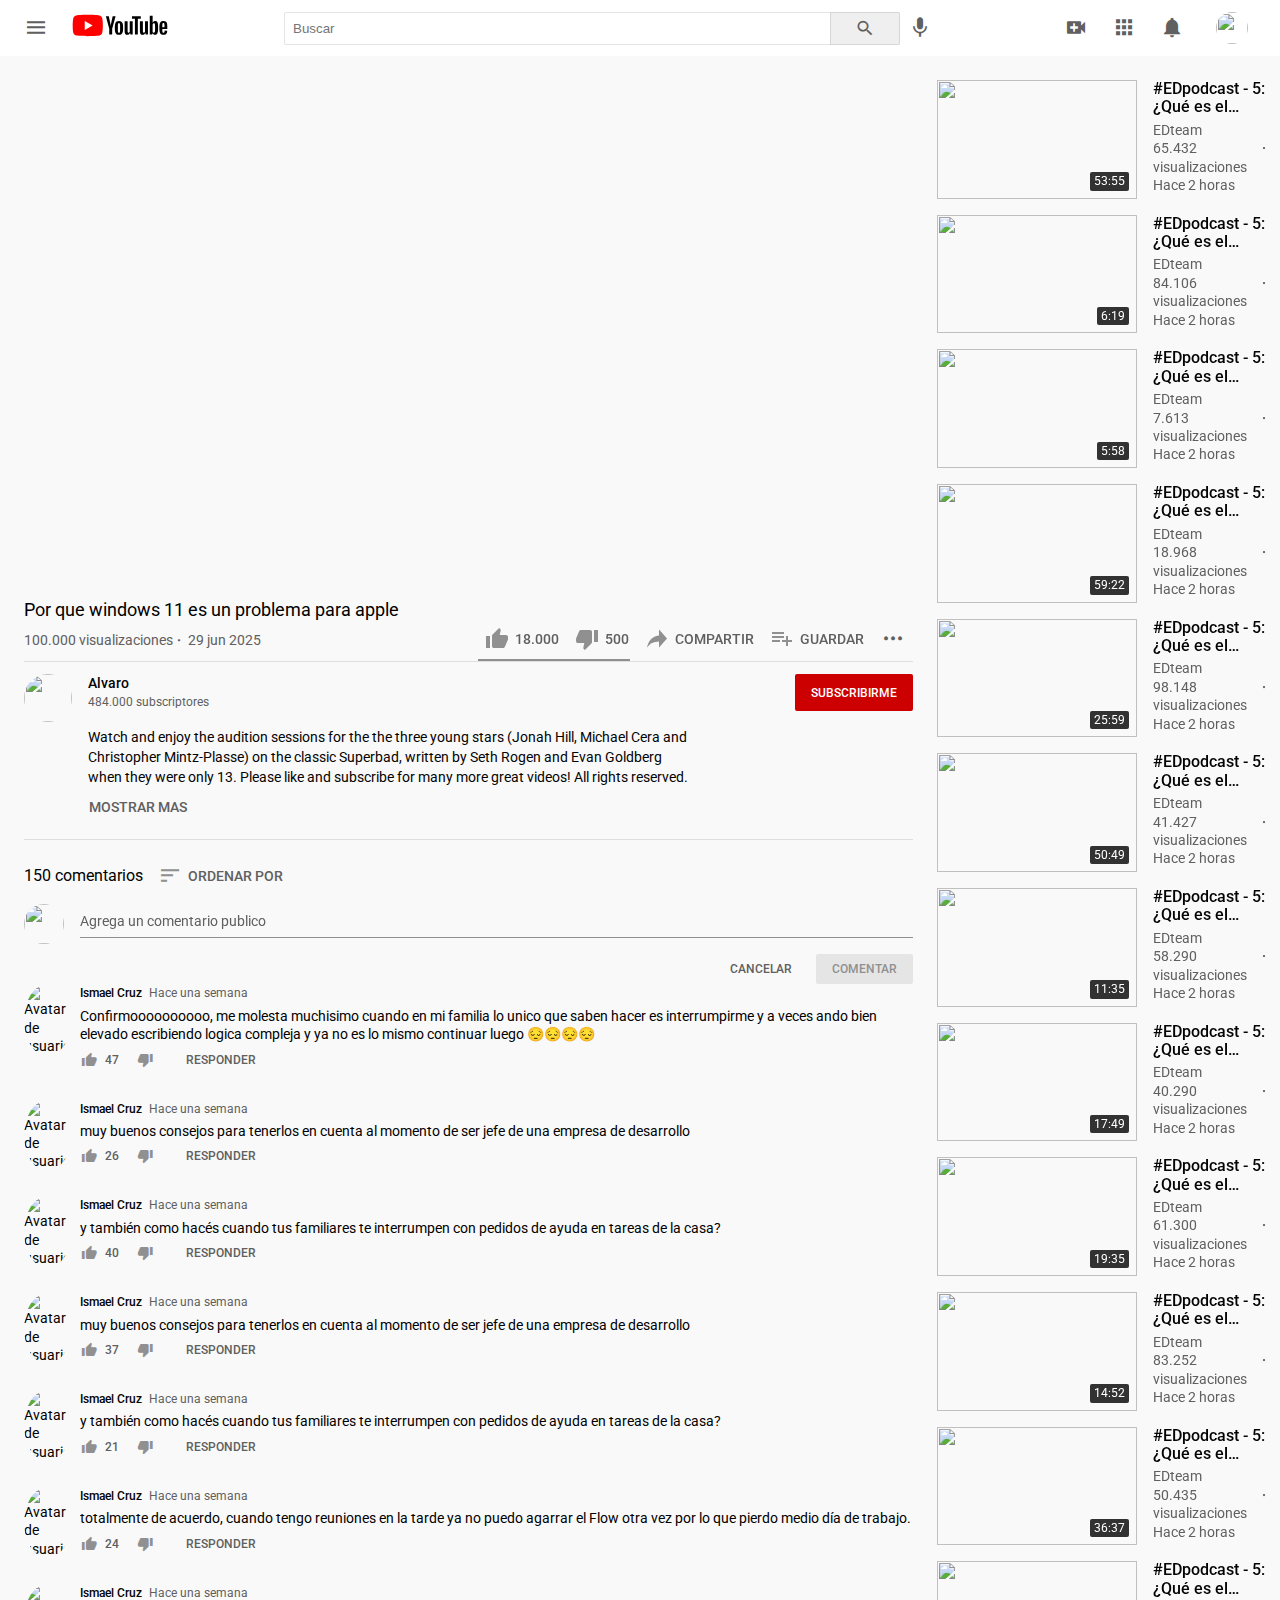
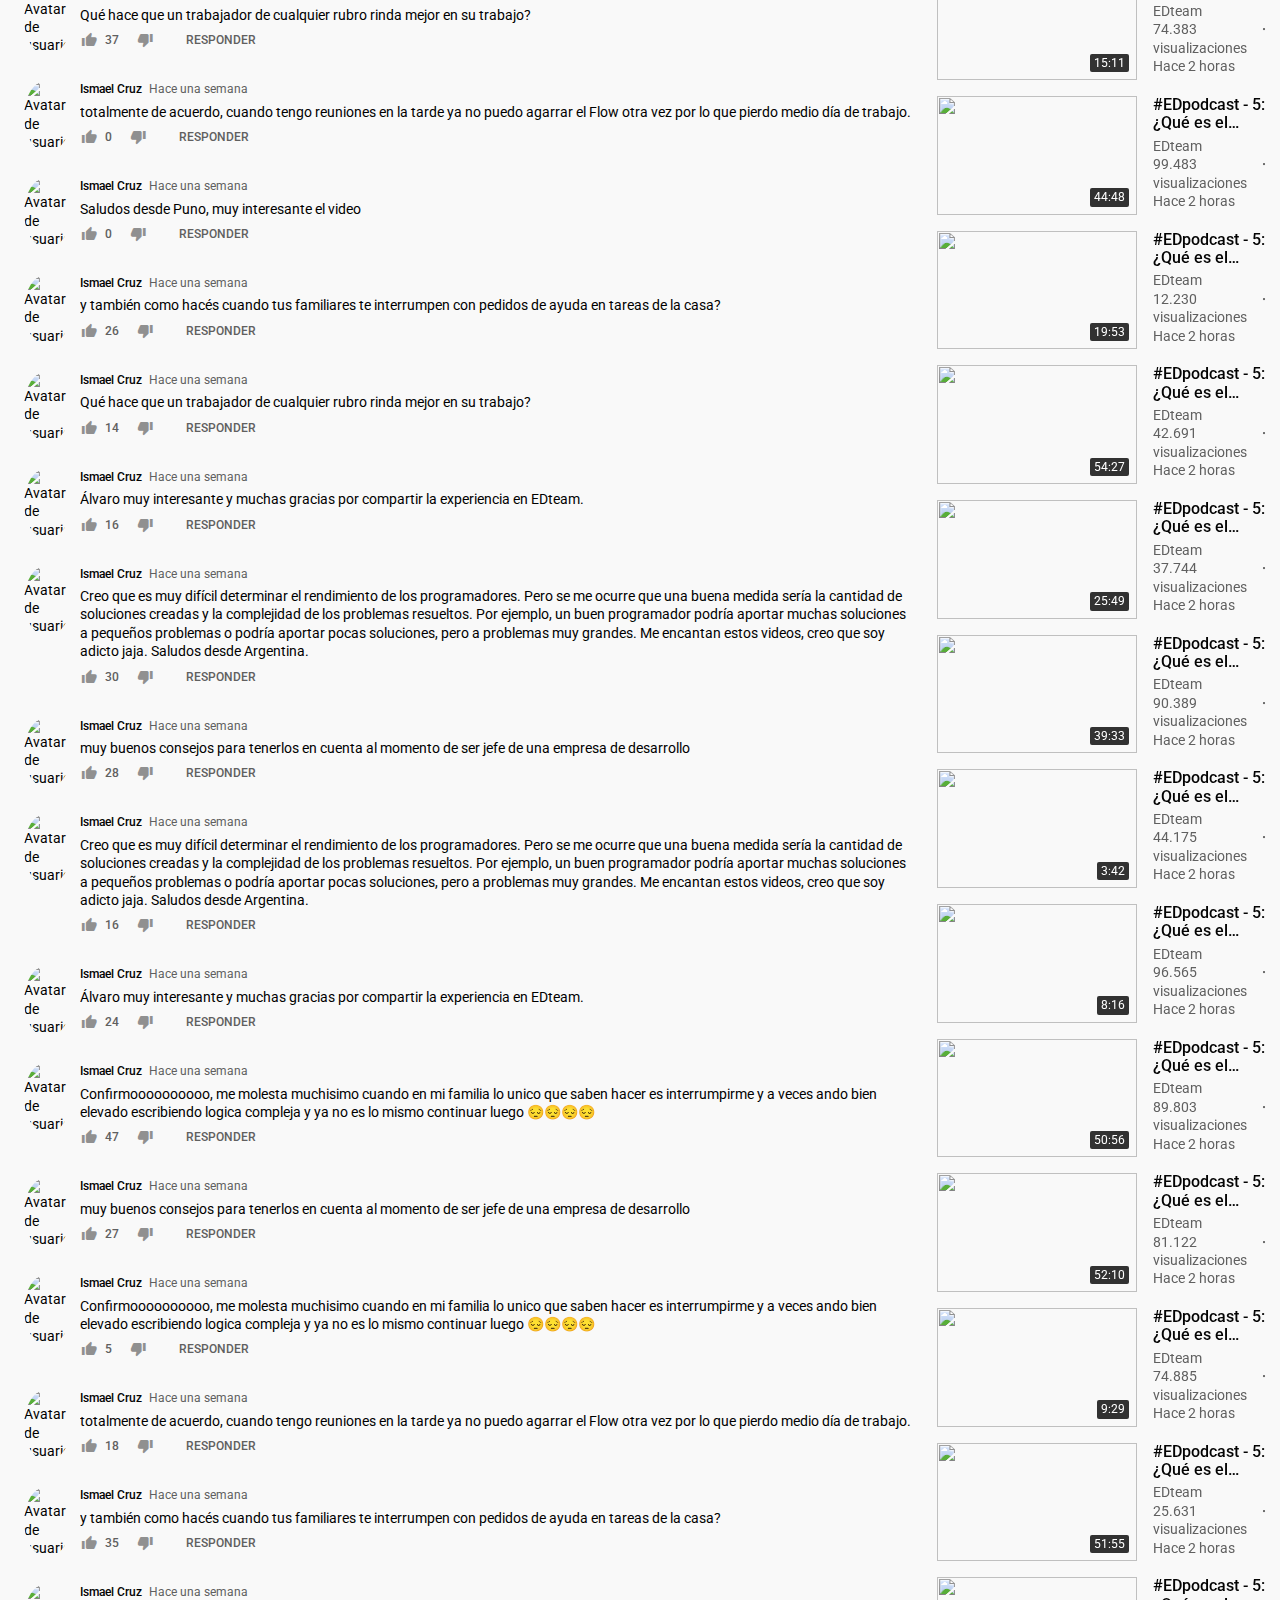
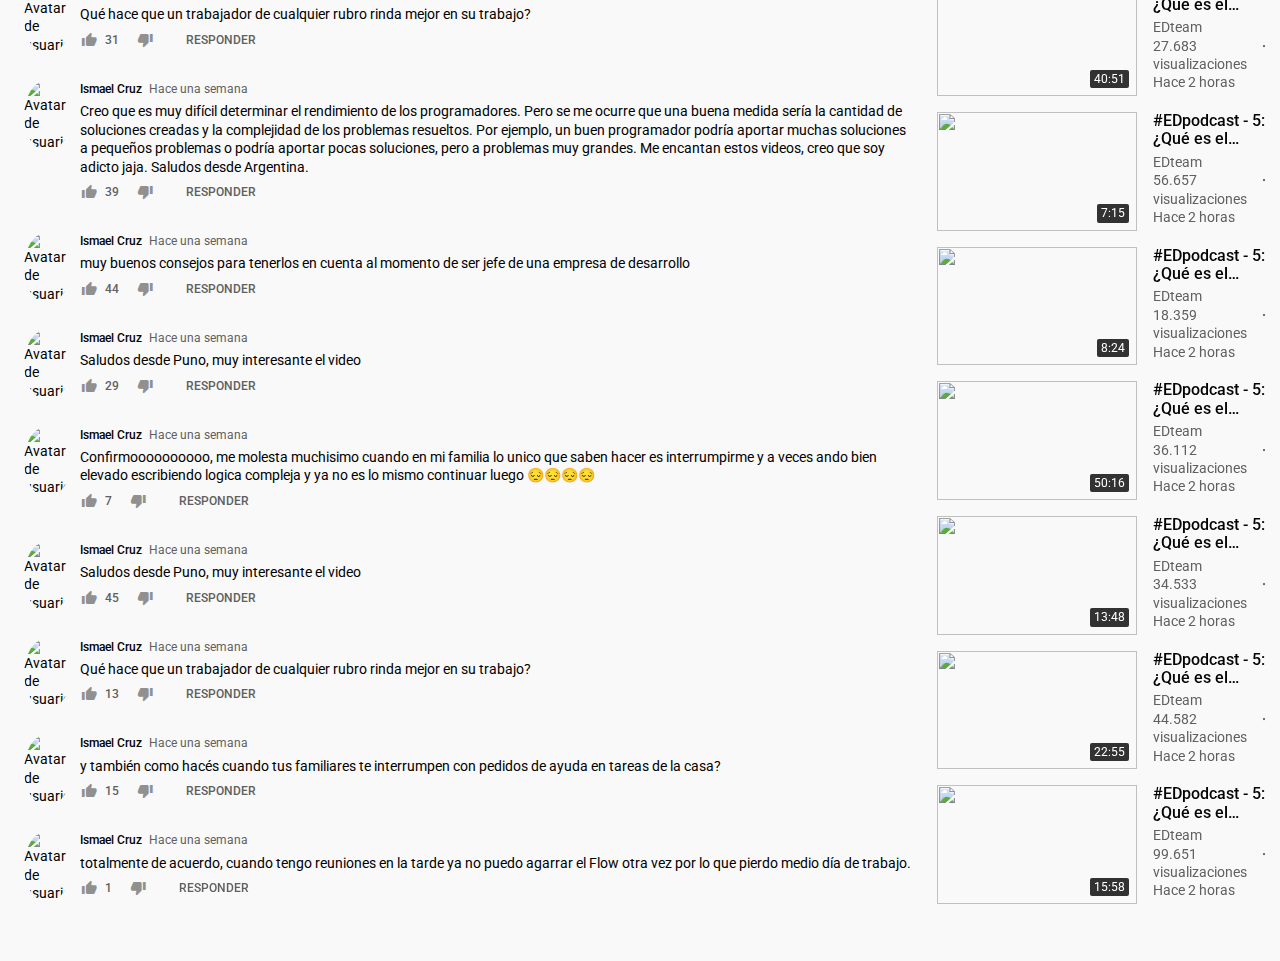
==== video.html @ 0b407a38 "Primera-prueba" ====
<!DOCTYPE html>
<html lang="en">

<head>
    <meta charset="UTF-8">
    <meta name="viewport" content="width=device-width, initial-scale=1.0">
    <title>Pagina de video</title>
    <link rel="stylesheet" href="styles.css">
    <link rel="stylesheet" href="/icons/style.css">
</head>

<body class="video-page scroll">
    <header class="main-header">
        <!-- Left -->
        <div class="start place-center">
            <button class="icon-menu action-button "></button>
            <a href="/">
                <img class="logo" src="/icons/logo (1).svg" alt="">
            </a>
        </div>
        <!-- Center -->
        <div class="middle place-center">
            <form class="form-search place-center" action="#">
                <input type="search" placeholder="Buscar" class="input">
                <button data-tooltip="Buscar" class="submit icon-search"></button>
            </form>
            <button data-tooltip="Haz busquedas por voz" class="icon-microphone action-button"></button>
        </div>
        <!-- Right -->
        <div class="place-center buttons-container">
            <button data-tooltip="Crear" class="icon-camera action-button"></button>
            <button data-tooltip="Aplicaciones de Youtube" class="icon-grid action-button"></button>
            <button data-tooltip="Notificaciones" class="icon-bell action-button"></button>
            <div class="user">
                <div class="user-avatar">
                    <img class="image" src="https://i.pinimg.com/550x/1a/cf/be/1acfbed37e572c5d498cc14b8edce182.jpg"
                        alt="">
                </div>
            </div>
        </div>
    </header>
    <div class="video-page-grid">
        <main class="video-column">
            <section class="video-player">
                <iframe class="video" src="https://www.youtube.com/embed/fFUyOYEQd4A?si=d4_FZprTLrGIGsXF"
                    title="YouTube video player" frameborder="0"
                    allow="accelerometer; autoplay; clipboard-write; encrypted-media; gyroscope; picture-in-picture; web-share"
                    referrerpolicy="strict-origin-when-cross-origin" allowfullscreen></iframe>

                <h1 class="title">Por que windows 11 es un problema para apple</h1>

                <div class="actions">
                    <p class="video-information">
                        <span class="views">100.000 visualizaciones</span>
                        <span>29 jun 2025</span>
                    </p>
                    <div class="buttons-container">
                        <div class="buttons-container likes">
                            <button data-tooltip="Me gusta este video" class="action-button has-text">
                                <span class="icon icon-like-video"></span>
                                <span>18.000</span>
                            </button>
                            <button data-tooltip="No me gusta este video" class="action-button has-text">
                                <span class="icon icon-dislike-video"></span>
                                <span>500</span>
                            </button>
                        </div>
                        <button data-tooltip="Guardar" class="action-button has-text">
                            <span class="icon icon-share"></span>
                            <span>Compartir</span>
                        </button>
                        <button data-tooltip="Me gusta este video" class="action-button has-text">
                            <span class="icon icon-add-list"></span>
                            <span>Guardar</span>
                        </button>
                        <button class="action-button icon icon-horizontal-dots">

                        </button>
                    </div>

                </div>

                <hr class="border" />
            </section>
            <section class="video-player-information flex">
                <div class="user-avatar">
                    <img class="image" src="https://i.pinimg.com/550x/1a/cf/be/1acfbed37e572c5d498cc14b8edce182.jpg"
                        alt="">
                </div>
                <div class="content">
                    <header class="header flex">
                        <div>
                            <a href="#" class="channel-name" data-tooltip="canal">Alvaro</a>
                            <p class="subs-count">484.000 subscriptores</p>
                        </div>
                        <button class="button">Subscribirme</button>
                    </header>
                    <div class="caption">
                        <p class="caption rows-text-3">
                            Watch and enjoy the audition sessions for the the three young stars (Jonah Hill, Michael
                            Cera
                            and Christopher Mintz-Plasse) on the classic Superbad, written by Seth Rogen and Evan
                            Goldberg
                            when they were only 13.

                            Please like and subscribe for many more great videos!

                            All rights reserved.</p>
                        <button class="action-button has-text">
                            <span>Mostrar mas</span>
                        </button>
                    </div>
                </div>

            </section>

            <hr class="big" />
            <section class="comment-section">
                <header class="comments-information buttons-container">
                    <p>150 comentarios</p>
                    <button class="action-button has-text">
                        <span class="icon icon-filter"></span>
                        <span>ordenar por</span>
                    </button>
                </header>
                <div class="comment-form flex">
                    <div class="user-avatar">
                        <img class="image" src="https://i.pinimg.com/550x/1a/cf/be/1acfbed37e572c5d498cc14b8edce182.jpg"
                            alt="">
                    </div>
                    <div class="form">
                        <div class="input" contenteditable></div>
                        <div class="buttons-container">
                            <button class="button link">Cancelar</button>
                            <button class="button" disabled>Comentar</button>
                        </div>
                    </div>
                </div>

                <div class="comments-grid" id="comments-grid">
                    <!-- Aqui se renderizan los comentarios -->

                    <!-- <article class="comment flex">
                        <div class="user-avatar">
                            <img class="image"
                                src="https://i.pinimg.com/550x/1a/cf/be/1acfbed37e572c5d498cc14b8edce182.jpg" alt="">
                        </div>
                        <div class="content">
                            <header class="header">
                                <a href="#" class="name"><b>Alvaro Ramirez</b></a>
                                <time class="time">Hace 1 semana</time>
                            </header>
                            <p class="text rows-text-3"> Lorem, ipsum dolor sit amet consectetur adipisicing elit. Incidunt
                                odit, nam aliquid debitis porro neque omnis quaerat magnam ea sed officiis eius
                                totam dolorum, beatae ex ullam error laborum quisquam! </p>
                            <footer class="buttons-container">
                                <button class="action-button has-text" data-tooltip="Me gusta">
                                    <span class="icon icon-like-video"></span>
                                    <span class="text">10</span>
                                </button>

                                <button class="action-button has-text" data-tooltip="No me gusta">
                                    <span class="icon icon-dislike-video"></span>
                                </button>
                                <button class="action-button has-text">
                                    <span class="text">Responder</span>
                                </button>
                            </footer>
                        </div>
                    </article> -->
                </div>
            </section>

        </main>
        <aside class="cards-sidebar" id="card-grid">
            <!-- Aqui se renderizan los videos recomendados -->

            <!-- <article class="card-video in-sidebar">

                <a href="#" class="cover">
                    <img class="image"
                        src="https://upload.wikimedia.org/wikipedia/commons/thumb/b/b4/Lionel-Messi-Argentina-2022-FIFA-World-Cup_%28cropped%29.jpg/220px-Lionel-Messi-Argentina-2022-FIFA-World-Cup_%28cropped%29.jpg"
                        alt="Poster del video">
                    <time class="time">5:50</time>
                </a>
                <div class="content">
                    <h3 class="title rows-text-2">
                        <a href="/video.html">Este es el titulo de mi video</a>
                    </h3>
                    <a href="#">Alvaro</a>
                    <p class="video-information">
                        <span class="views">100.000 visualizaciones</span>
                        <span>Hace 2 semanas</span>
                    </p>
                </div>

            </article> -->
        </aside>
    </div>

    <script src="/js/scripts/comment.js" type="module"></script>
    <script src="/js/scripts/cards.js" type="module"></script>
</body>

</html>
---- styles.css ----
@import url('https://fonts.googleapis.com/css2?family=Roboto:wght@400;500&display=swap');

* {
    padding: 0;
    margin: 0;
    box-sizing: border-box;
}

/* Variables globales */
:root {
    --accent-color: #ff0000;
    --grey-color: #909090;
    --grey-color-alt: #ccc;
    --border-color: rgba(0, 0, 0, 0.1);

    /* Colores de fondo */
    --bg-color: #fff;
    --bg-color-alt: #f9f9f9;
    --bg-color-active: #e5e5e5;

    /* Colores de texto */
    --texto-color: #030303;
    --text-color-alt: #606060;
    --text-color-white: #fff;

    /* Texto */
    --body-font: 'Roboto', sans-serif;
    --icon-font: 'icomoon';

    /* Tamanio de texto */
    --big-font-size: 1.125rem;
    --normal-font-size: 1rem;
    --small-font-size: 0.875rem;
    --smaller-font-size: 0.75rem;
    --font-bold: 500;

    /* Otros */
    ---header-height: 56px;
    --z-tooltip: 25;
    --z-fixed: 100;
    --border-radius: 2px;
    --transition-time:0.25s;
    --sidebar-width:240px;

    /* Scroll */
    --scroll-size:16px;
    --scroll-bg:transparent;
    --scroll-radius:8px;
    --scroll-padding:4px;
    --thumb-bg:var(--grey-color);
    --thumg-bg-alt:var(--grey-color-alt);
}

body {
    font-family: var(--body-font);
    background-color: var(--bg-color-alt);
    line-height: 1.15rem;
    padding-top: var(---header-height);
    padding-left: var(--sidebar-width);
}

h1,
h2,
h3,
h4,
h5,
h6,
b {
    font-weight: var(--font-bold);
}

button {
    font-family: var(--body-font);
}

img {
    width: 100%;
}

hr{
    --spacing:0.75rem;
    border: none;
    border-bottom: 1px solid var(--border-color);
    margin-bottom: var(--spacing);
    padding-top: var(--spacing);
}
hr.big{
    margin-bottom: 1rem;
}

.flex{
    display: flex;
}

.place-center{
    display: flex;
    justify-content: center;
    align-items: center;
    /* gap: 0.5rem; */
}
.buttons-container{
    display: flex;
    gap: 0.5rem;
}

/* Clases para recortar lineas de texto */
[class*='rows-text']{
    display: -webkit-box;
    -webkit-line-clamp:var(--rows) ;
    -webkit-box-orient: vertical;
    overflow:hidden;
}

.rows-text-1{
    --rows:1;
}

.rows-text-2{
    --rows:2;
}

.rows-text-3{
    --rows:3;
}

/* Scroll */
.scroll::-webkit-scrollbar{
    width: var(--scroll-size); /* Scroll en X*/
    height: var(--scroll-size); /* Scroll en Y*/
}
.scroll::-webkit-scrollbar-thumb{
    background-color: var(--thumb-bg);
    border-radius: var(--scroll-radius);
    border: var(--scroll-padding) solid transparent;
    background-clip: content-box;
}

.scroll::-webkit-scrollbar-thumb:hover{
    background-color: var(--thumg-bg-alt);
}
.scroll:not(body)::-webkit-scrollbar-thumb{
    display: none;
    background-color: var(--thumg-bg-alt);
}

.scroll:not(body):hover::-webkit-scrollbar-thumb{
    display: block;
}

/* Cabecera principal */
.main-header {
    position: fixed;
    width: 100%;
    top: 0;
    left: 0;
    display: flex;
    justify-content: space-between;
    padding: 0 1rem;
    align-items: center;
    height: var(---header-height);
    z-index: var(--z-fixed);
    background-color: var(--bg-color);
}

.main-header .start .action-button{
    margin-right: 1rem;
}
.main-header .logo{
    width: 6rem;
}
.main-header .middle{
    flex-basis: 720px;
    padding: 0 2rem;
    /* background-color: red; */
}

.main-header .form-search{
    flex-grow: 1;
    align-items: stretch;
}
.main-header .input{
    flex-grow:1 ;
    padding: 0.5rem;
    border: 1px solid var(--border-color);
    border-right: 0;
    border-radius: var(--border-radius) 0 0 var(--border-radius);
}

.main-header .submit{
    padding: 0 1.5rem;
    border: 1px solid var(--border-color);
    color: var(--text-color-alt);
    font-size: 1.25rem;
    border-radius:  0 var(--border-radius) var(--border-radius) 0;
    cursor: pointer;
}

.main-header .user{
    padding: 0 1rem ;
}

/* Avatar del usuario */
.user-avatar{
    --size:2rem;
    width: var(--size);
    height: var(--size);
    cursor: pointer;
    flex: none;
}
.user-avatar .image{
    width: 100%;
    height: 100%;
    object-fit: cover;
    border-radius: 50%;
}

/* Botones de accion */
.action-button,
.action-button .icon{
    --size:2.5rem;
    display: flex;
    justify-content: center;
    align-items: center;
    height: var(--size);
    border: 1px solid transparent;
    background: none;
    transition: border-color var(--transition-time);
    cursor: pointer;
}

.action-button.has-text{
    text-transform: uppercase;
    color: var(--text-color-alt);
    font-weight: var(--font-bold);
    font-size: var(--small-font-size);
}

.action-button.has-text .icon{
    --size:2.25rem;
    color: var(--grey-color);
}

.action-button:not(.has-text),
.action-button .icon{
    width: var(--size);
    border-radius: 50%;
}
.action-button::before,
.action-button .icon {
    color: var(--text-color-alt);
    font-size: 1.5rem;
}
.action-button:not(.has-text):active,
.action-button .icon:active{
    background: var(--bg-color-active);
    border-color: var(--bg-color-active);
}

/* Tooltip */
[data-tooltip]{
    position: relative;
}

[data-tooltip]:hover::after{
    opacity: 1;
}



[data-tooltip]::after{
    content: attr(data-tooltip);
    position: absolute;
    left: 50%;
    top: 3.5rem;
    transform: translateX(-50%);
    padding: 0.5rem;
    background-color: var(--text-color-alt);
    color: var(--text-color-white);
    font-family: var(--body-font);
    font-size: var(--small-font-size);
    border-radius: var(--border-radius);
    white-space: nowrap;
    opacity: 0;
    pointer-events: none;
    transition: opacity var(--transition-time);
    z-index: var(--z-tooltip);
}

/* Boton basico */
.button{
    --button-color:#cc0000;
    --text-button-color:white;
    --cursor-button:pointer;

    padding: 0.5rem 1rem;
    background-color: var(--button-color);
    color: var(--text-button-color);
    
    text-transform: uppercase;
    font-weight: var(--font-bold);
    border: none;
    font-size: var(--smaller-font-size);
    border-radius: var(--border-radius);
    cursor: var(--cursor-button);
}

.button[disabled]{
    --button-color:var(--bg-color-active);
    --text-button-color:var(--grey-color);
    --cursor-button:initial;
}

.button.link{
    --text-button-color:var(--text-color-alt);
    --button-color:transparent;
}

/* Menu Lateral */
.main-sidebar{
    --main-nav-padding:0.5rem 1.5rem;
    position: fixed;
    top: var(---header-height);
    left: 0;
    z-index: 1;
    height: calc(100vh - var(---header-height));
    width: var(--sidebar-width);
    background-color: var(--bg-color);
    padding: 0.75rem 0;
    overflow: auto;
}

/* Items de navegacion */
.main-nav .link{
    display: flex;
    align-items: center;
    padding: var(--main-nav-padding);
    color: var(--texto-color);
    font-size: var(--small-font-size);
    text-decoration: none;
    white-space: nowrap;
}

.main-nav .link.is-active, 
.main-nav .link:hover{
    background-color: var(--bg-color-alt);
}

.main-nav .link.is-active{
    font-weight: var(--font-bold);
}

/* Iconos de la navegacion */
.main-nav .link .icon{
    font-size: 1.5rem;
    color: var(--text-color-alt);
}

.main-nav .link.is-in-live::after,
.main-nav .link.is-new::after{
    /* content: var(--link-icon); */
    font-family: var(--icon-font);
    margin-left: auto;
}

.main-nav .link.is-in-live::after{
    content:'\e911';
    color: var(--accent-color);
}
.main-nav .link.is-new::after{
    content:'\e91b';
    color: #065fd4;
    font-size: 0.5rem;
}


.main-nav .link .user-avatar{
    --size:1.5rem;
}

.main-nav .link .icon,
.main-nav .link .user-avatar{
    margin-right: 1.5rem;
}

.main-nav .link.link.is-active .icon{
    color: var(--accent-color);
}
/* Titulos de secciones en navegacion lateral */
.nav-title{
    padding: var(--main-nav-padding);
    color: var(--text-color-alt);
    font-size: var(--small-font-size);
    text-transform: uppercase;
}

/* Footer de la navegacion lateral */
.main-nav-footer{
    display: grid;
    gap: 0.75rem;
    padding: var(--main-nav-padding);
    font-size: var(--smaller-font-size);
}


.main-nav-footer .link-footer{
    margin-right: 0.5rem;
    line-height: 1.4;
    text-decoration: none;
    font-weight: var(--font-bold);
    color: var(--text-color-alt);
}
.main-nav-footer .copyright{
    opacity: 0.6;
    color: var(--text-color-alt);
    margin: 0;
}

/* Tarjeta de video */

.card-video a{
    text-decoration: none;
    color: inherit;
}
.card-video .cover{
    position: relative;
    aspect-ratio: 16 / 9;
    display: block;
    margin-bottom: 0.75rem;
}
.card-video .image{
    height: 100%;
    object-fit: cover;
    display: block;
}

.card-video .user-avatar{
    --size:36px;
    margin-right: 0.7rem;
}

.card-video .content{
    font-size: var(--small-font-size);
    color: var(--text-color-alt);
}

.card-video .title{
    color: var(--texto-color) ;
    margin-bottom:0.25rem ;
}

/* Card video cuando esta en el sidebar */

.cards-sidebar{
    display: grid;
    grid-column-start: span 3;
    gap: 1rem;
}

.card-video.in-sidebar{
    display: flex;
    flex-wrap: nowrap;
    gap: 1rem;
}
.card-video.in-sidebar .cover{
    margin-bottom: 0;
    /* grid-column-start: span 4 ; */
    min-width: 200px;
    max-width: 250px;
    /* width: 200px; */
}

.card-video.in-sidebar .content{
    grid-column-start: span 5;
    flex-grow: 1;
}

/* Informacion del video */
.video-information .views{
    display: inline-flex;
}
.video-information .views::after{
    content: '\e91b';
    font-family: var(--icon-font);
    font-size: 0.25rem;
    padding: 0 0.25rem;
}

/* .main-header, .main-sidebar{
    display: none;
} */

.card-video .time{
    position: absolute;
    right: 0.5rem;
    bottom: 0.5rem;
    padding: 0 0.25rem;
    background-color: rgba(0, 0, 0, 0.8);
    color: var(--text-color-white);
    font-size: var(--smaller-font-size);
    border-radius: var(--border-radius);
}

/* Grid de Videos */
.card-grid{
    max-width: 2400px;
    display: grid;
    grid-template-columns: repeat(auto-fill,minmax(300px, 1fr));
    gap: 2rem 1rem;
    padding: 1rem 2rem;
    margin-inline: auto;
}

/* Pagina de video */

body.video-page{
    padding-left: 0;
}
.video-page-grid{
    --gap-page:1.5rem;
    width: calc(100% - (var(--gap-page)*2));
    max-width: 1600px;
    display: grid;
    gap: var(--gap-page);
    grid-template-columns: repeat(11,1fr);
    margin-inline: auto;
    padding-top: var(--gap-page);
}
.video-column{
    grid-column-start: span 8;
}

.video-player .video{
    aspect-ratio: 16/9;
    width: 100%;
    margin-bottom: 1rem;
}

.video-player .title{
    font-weight: normal;
    font-size: var(--big-font-size);
}

.video-player .video-information{
    font-size: var(--small-font-size);
    color: var(--text-color-alt);
}

.video-player .actions{
    display: flex;
    justify-content: space-between; 
    align-items: center;
}

.video-player .buttons-container.likes{
    border-bottom: 2px solid var(--grey-color);
}

.video-player .border{
    padding-top: 0;
}
/* Estilos para la informacion del video */
.video-player-information{
    gap: 1rem;
    color: var(--texto-color);
}

.video-player-information .channel-name{
    color: inherit;
    text-decoration: none;
    font-size: var(--small-font-size);
    font-weight: var(--font-bold);
}

.video-player-information .subs-count{
    color: var(--text-color-alt);
    font-size: var(--smaller-font-size);
}

.video-player-information .header{
    margin-bottom: 1rem;
}

.video-player-information .header .button{
    margin-left: auto;
}

.video-player-information .user-avatar{
    --size:3rem;
}

.video-player-information .content{
    width: 100%;
}

.video-player-information .caption{
    max-width: 600px;
    line-height: 1.25rem;
    font-size: var(--small-font-size);
}

/* Seccion de comentarios */
.comments-information{
    align-items: center;
    margin-bottom: 0.5rem;
}
.comment-form{
    gap: 1rem;
}

.comment-form .form{
    display: flex;
    flex-direction: column;
    flex-grow: 1;
}

.comment-form .input{
    position: relative;
    margin-bottom: 1rem;
    padding: 0.5rem 0;
    font-size: var(--small-font-size);
    box-shadow: 0 -1px inset var(--grey-color);
    outline: none;
}

.comment-form .input:empty::before{
    content:'Agrega un comentario publico';
    color: var(--text-color-alt);
}

.comment-form .input:empty::before{
    content:'Agrega un comentario publico';
    color: var(--text-color-alt);
}

.comment-form .input:not(:empty) ~ .buttons-container .button[disabled]{
    background-color: red;
}

body{
    min-height: 200vh;
}
.comment-form .input::after{
    content: '';
    position: absolute;
    width: 0;
    height: 2px;
    bottom: 0;
    left: 50%;
    background-color: #000;
    transition: left var(--transition-time), width var(--transition-time);
}

.comment-form .input:focus::after{
    width: 100%;
    left: 0;
}

.comment-form .user-avatar{
    --size:2.5rem;
}

.comment-form .buttons-container{
    margin-left: auto;
}

/* Componente comentario */

.comments-grid{
    display: grid;
    gap: 1.5rem;
}
.comment{
    gap:1rem;
    font-size: var(--small-font-size);
}

.comment .user-avatar{
    --size:2.5rem;
}

.comment .header{
    font-size: var(--smaller-font-size);
    margin-bottom: 0.25rem;
}

.comment .name{
    margin-right: 0.25rem;
    text-decoration: none;
    color: var(--texto-color);
}

.comment .time{
    color: var(--text-color-alt);
}

.comment .buttons-container{
    margin-left:-0.5rem ;
}

.comment .action-button,
.comment .action-button .icon{
    --size:2rem;
    font-size:var(--normal-font-size);
}

.comment .action-button:hover,
.comment .action-button:hover .icon{
    color: var(--text-color-alt);
}

.comment .action-button .text{
    font-size: var(--smaller-font-size);
}
/* .card-sidebar{
    background-color: blue;
    grid-column-start: span 3;
} */
---- icons/style.css ----
@font-face {
  font-family: 'icomoon';
  src:  url('fonts/icomoon.eot?4cv2qz');
  src:  url('fonts/icomoon.eot?4cv2qz#iefix') format('embedded-opentype'),
    url('fonts/icomoon.ttf?4cv2qz') format('truetype'),
    url('fonts/icomoon.woff?4cv2qz') format('woff'),
    url('fonts/icomoon.svg?4cv2qz#icomoon') format('svg');
  font-weight: normal;
  font-style: normal;
  font-display: block;
}

[class^="icon-"], [class*=" icon-"] {
  /* use !important to prevent issues with browser extensions that change fonts */
  font-family: 'icomoon' !important;
  speak: never;
  font-style: normal;
  font-weight: normal;
  font-variant: normal;
  text-transform: none;
  line-height: 1;

  /* Better Font Rendering =========== */
  -webkit-font-smoothing: antialiased;
  -moz-osx-font-smoothing: grayscale;
}

.icon-like-video:before {
  content: "\e90f";
}
.icon-horizontal-dots:before {
  content: "\e91e";
}
.icon-share:before {
  content: "\e920";
}
.icon-dislike-video:before {
  content: "\e91f";
}
.icon-add-list:before {
  content: "\e921";
}
.icon-filter:before {
  content: "\e922";
}
.icon-dot .path1:before {
  content: "\e91b";
  color: rgb(0, 0, 0);
}
.icon-dot .path2:before {
  content: "\e91c";
  margin-left: -1em;
  color: rgb(0, 0, 0);
}
.icon-dot .path3:before {
  content: "\e91d";
  margin-left: -1em;
  color: rgb(68, 68, 68);
  opacity: 0.15;
}
.icon-library:before {
  content: "\e90b";
}
.icon-history:before {
  content: "\e90c";
}
.icon-square-triangle:before {
  content: "\e90d";
}
.icon-like:before {
  content: "\e923";
}
.icon-clock:before {
  content: "\e90e";
}
.icon-down:before {
  content: "\e910";
}
.icon-live:before {
  content: "\e911";
}
.icon-video:before {
  content: "\e912";
}
.icon-game:before {
  content: "\e913";
}
.icon-spotlight:before {
  content: "\e914";
}
.icon-trophy:before {
  content: "\e915";
}
.icon-config:before {
  content: "\e916";
}
.icon-flag:before {
  content: "\e917";
}
.icon-question:before {
  content: "\e918";
}
.icon-message:before {
  content: "\e919";
}
.icon-vertical-dots:before {
  content: "\e91a";
}
.icon-home:before {
  content: "\e906";
}
.icon-explore:before {
  content: "\e907";
}
.icon-suscriptions:before {
  content: "\e908";
}
.icon-yt-logo:before {
  content: "\e909";
}
.icon-music:before {
  content: "\e90a";
}
.icon-search:before {
  content: "\e904";
}
.icon-microphone:before {
  content: "\e905";
}
.icon-menu:before {
  content: "\e900";
}
.icon-camera:before {
  content: "\e901";
}
.icon-grid:before {
  content: "\e902";
}
.icon-bell:before {
  content: "\e903";
}
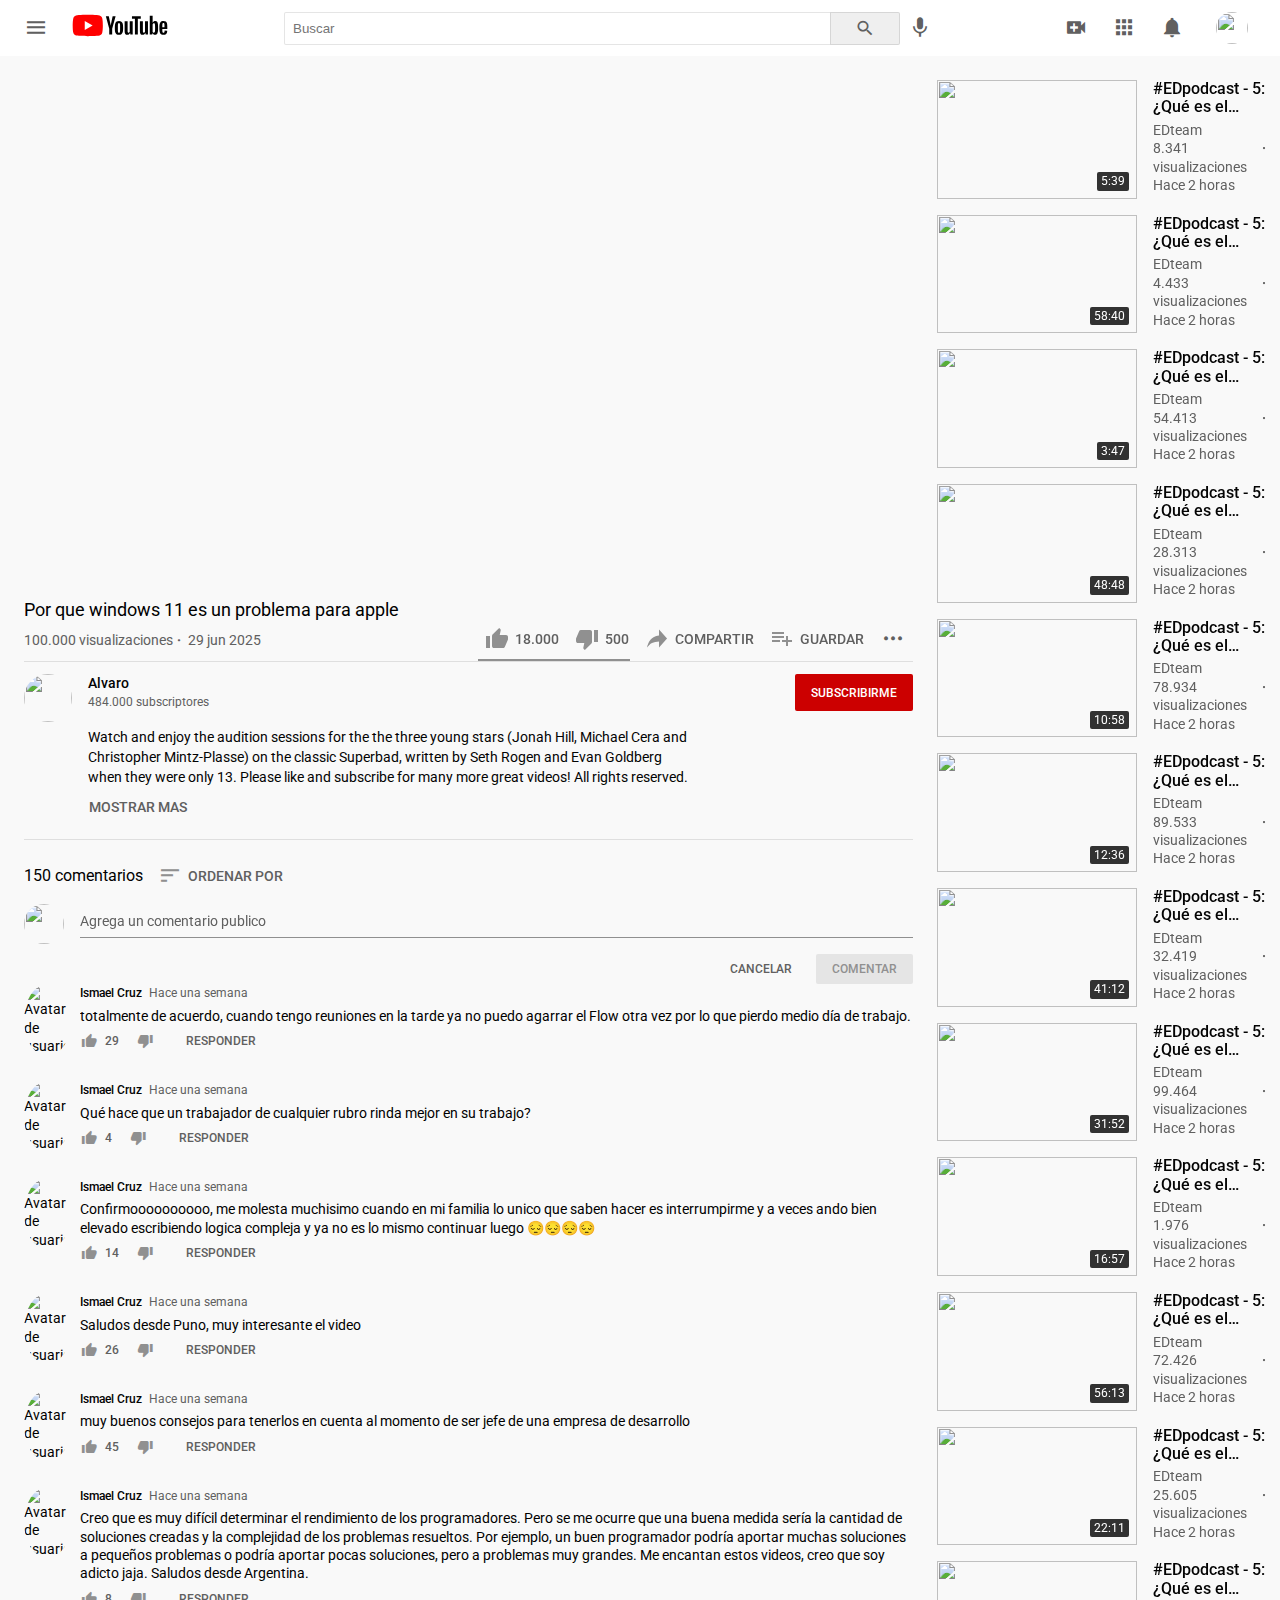
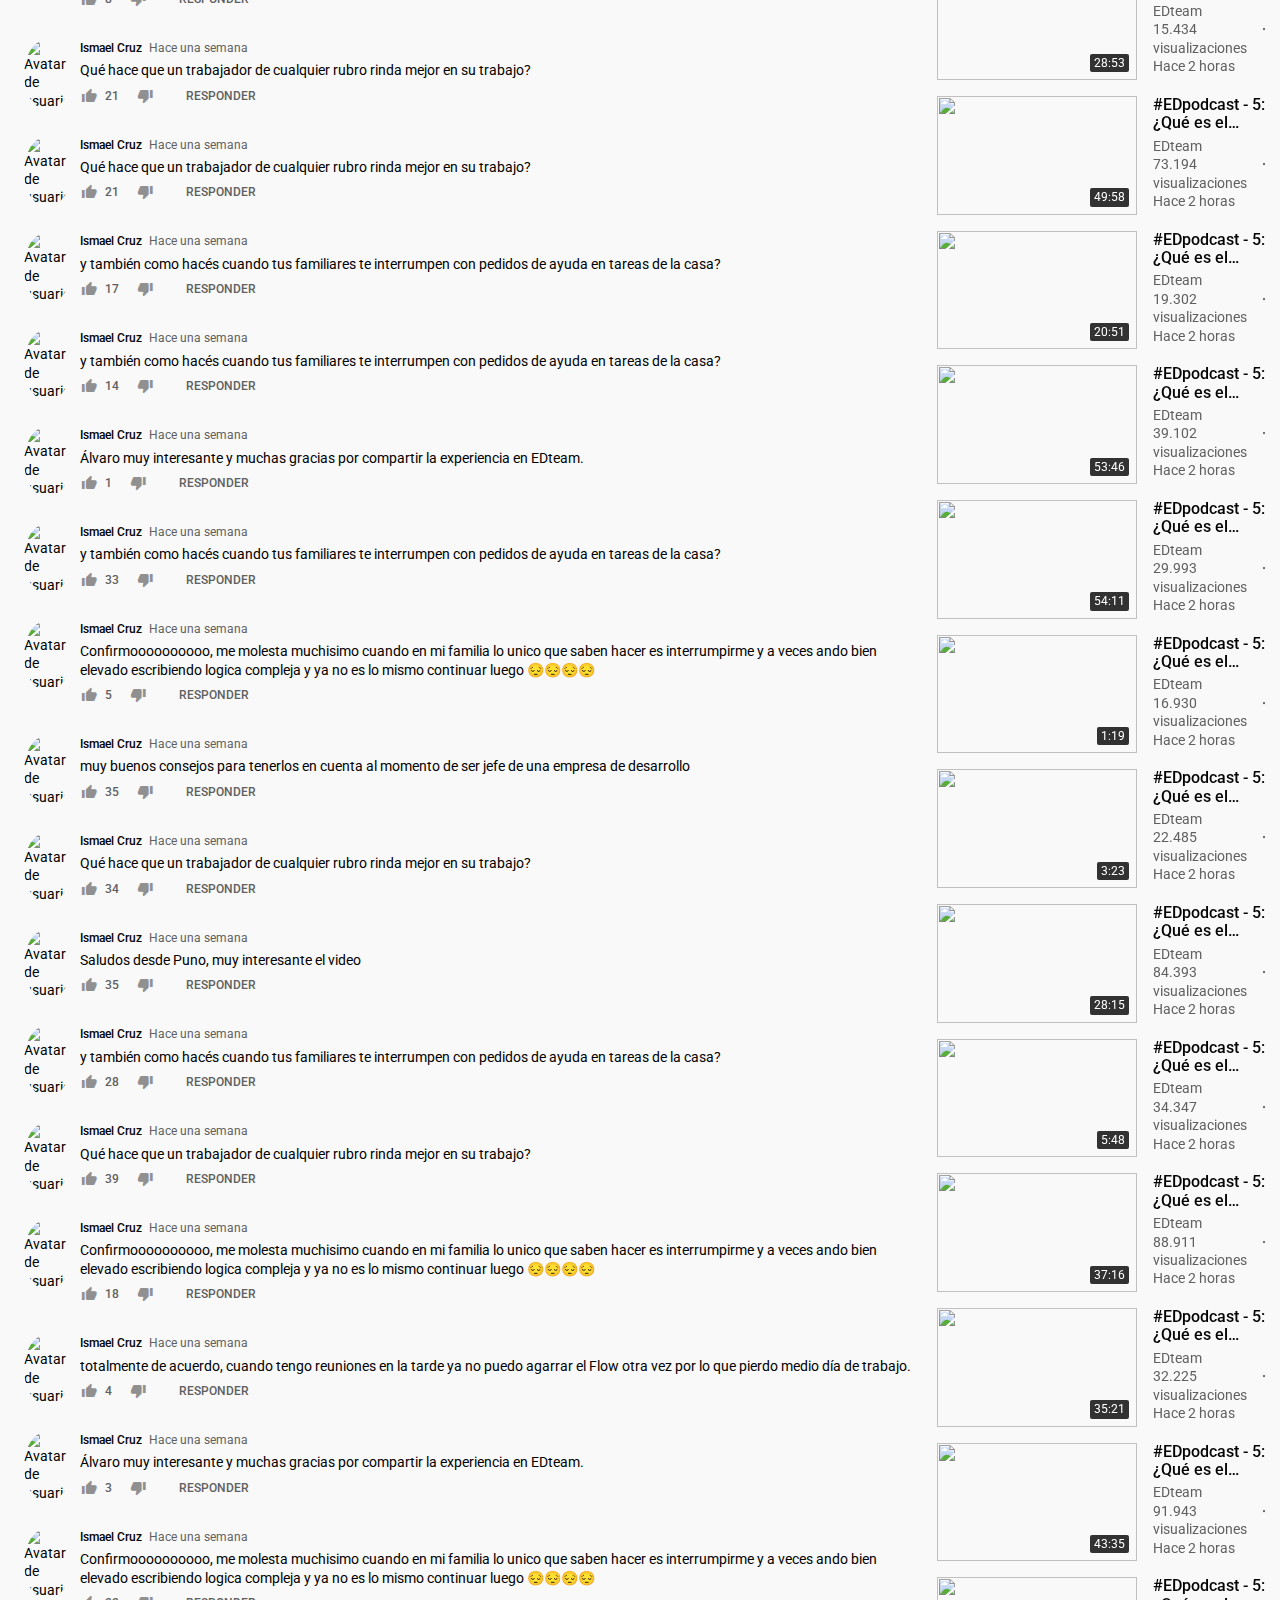
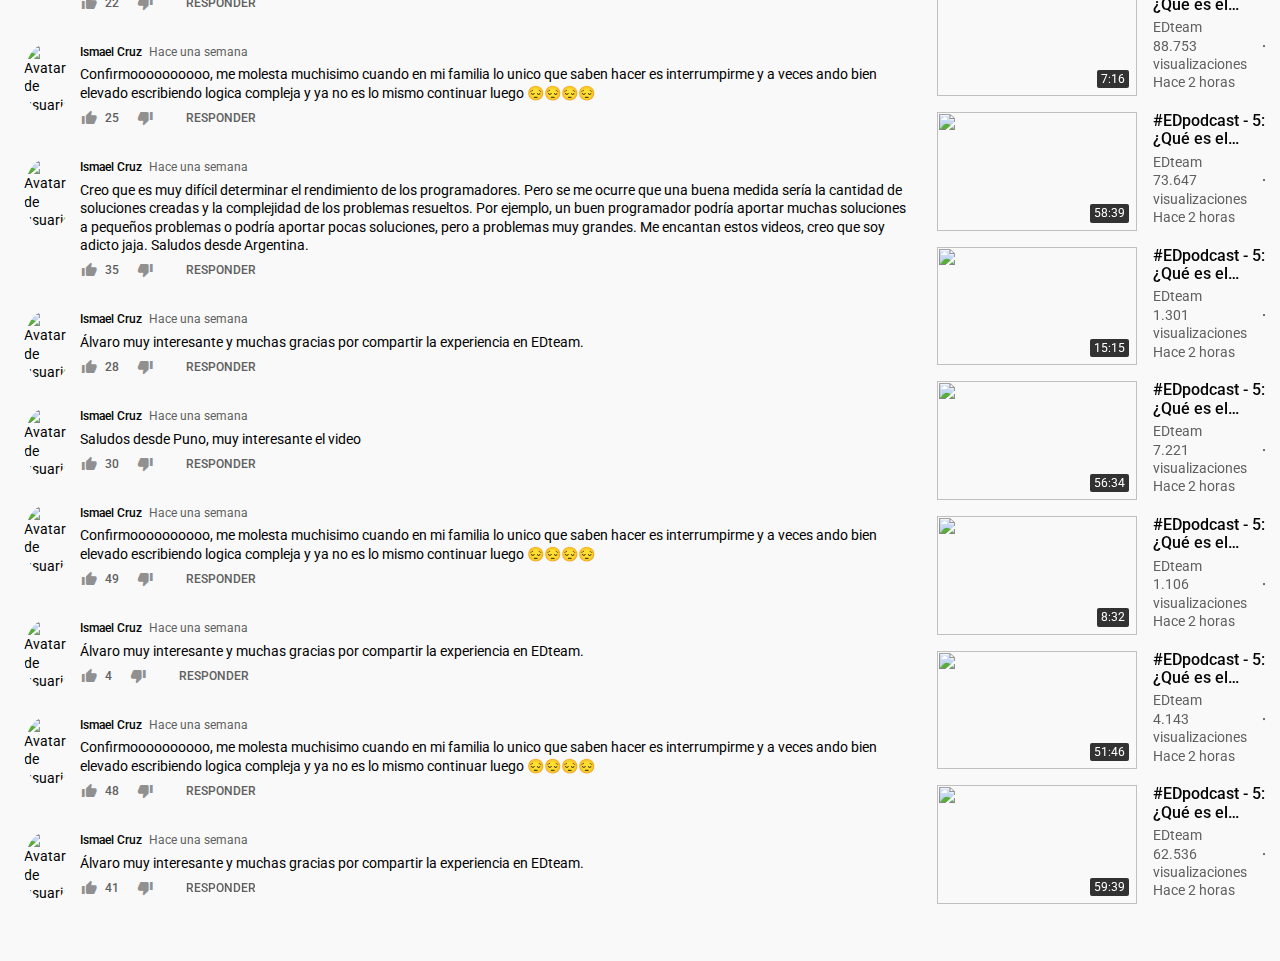
==== commit 53918c30: "another-commit" ====
--- a/video.html
+++ b/video.html
@@ -198,8 +198,8 @@
         </aside>
     </div>
 
-    <script src="/js/scripts/comment.js" type="module"></script>
-    <script src="/js/scripts/cards.js" type="module"></script>
+    <script src="js/scripts/comment.js" type="module"></script>
+    <script src="js/scripts/cards.js" type="module"></script>
 </body>
 
 </html>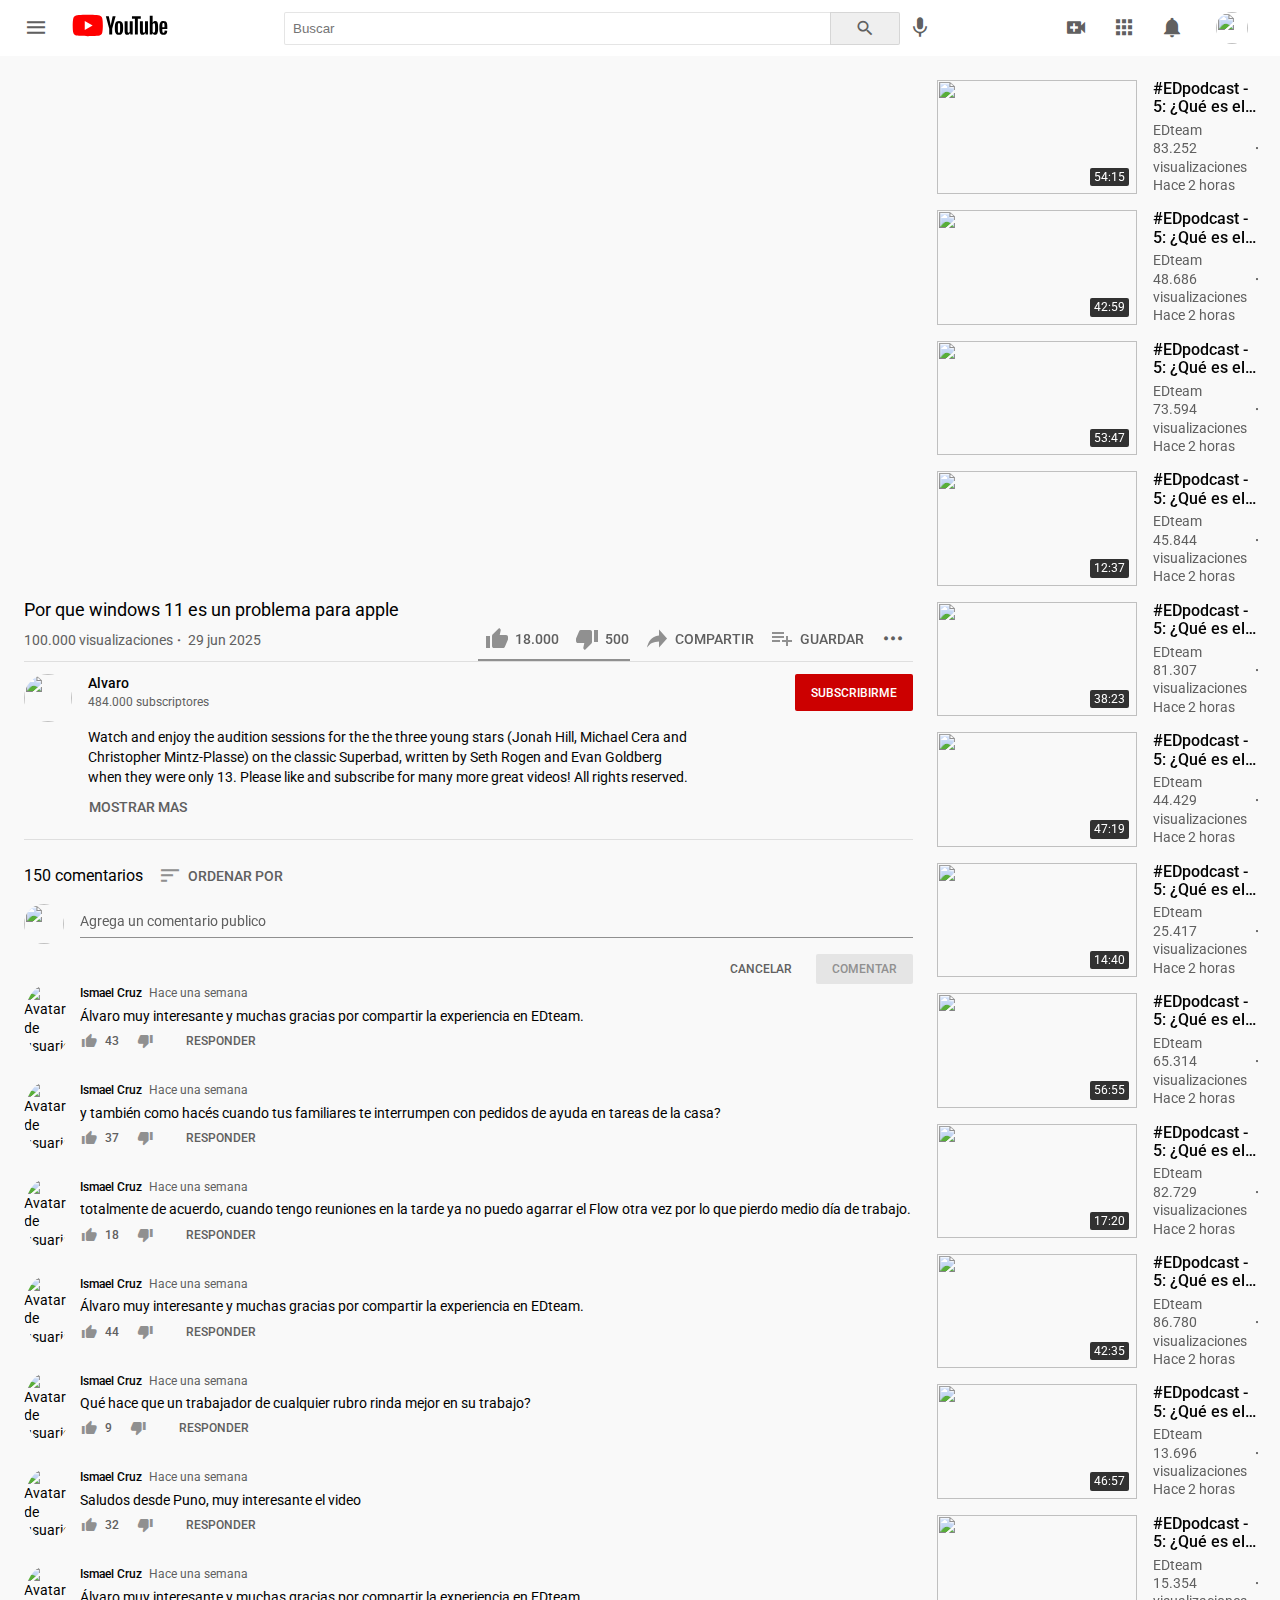
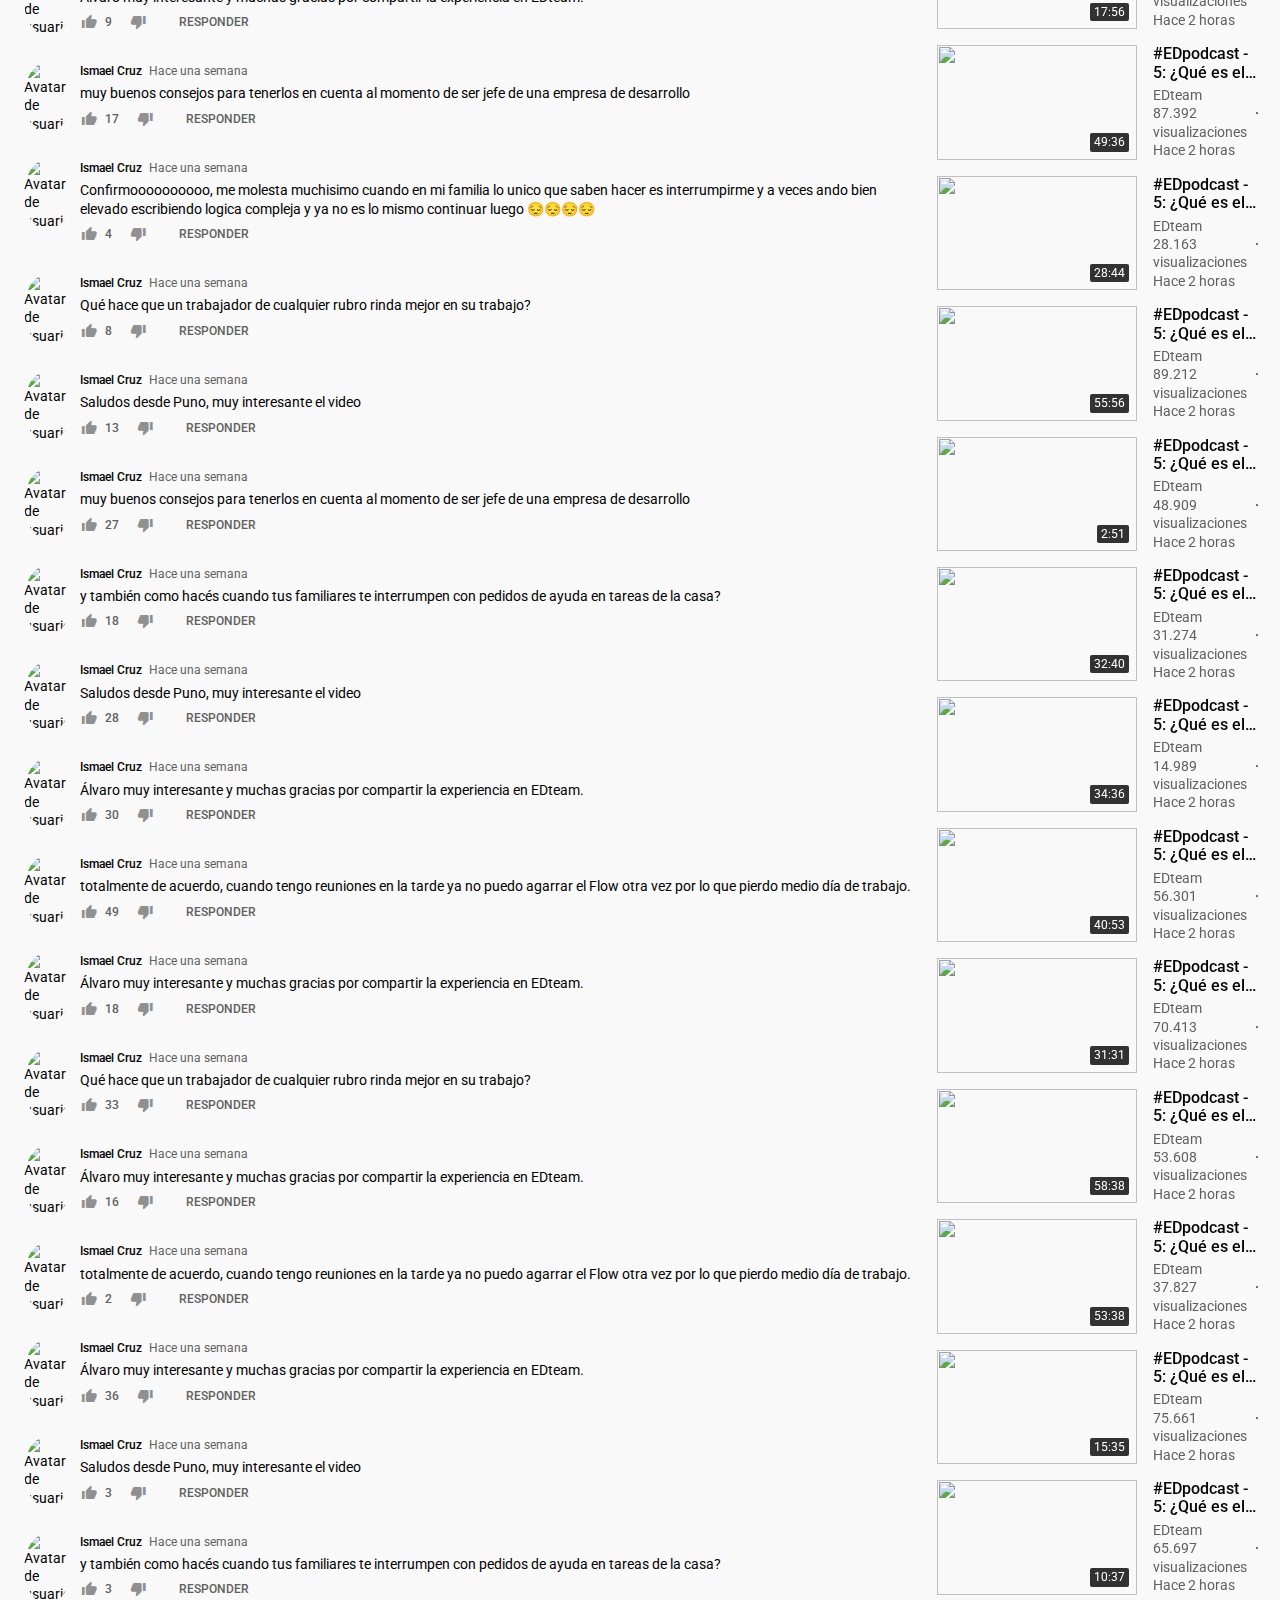
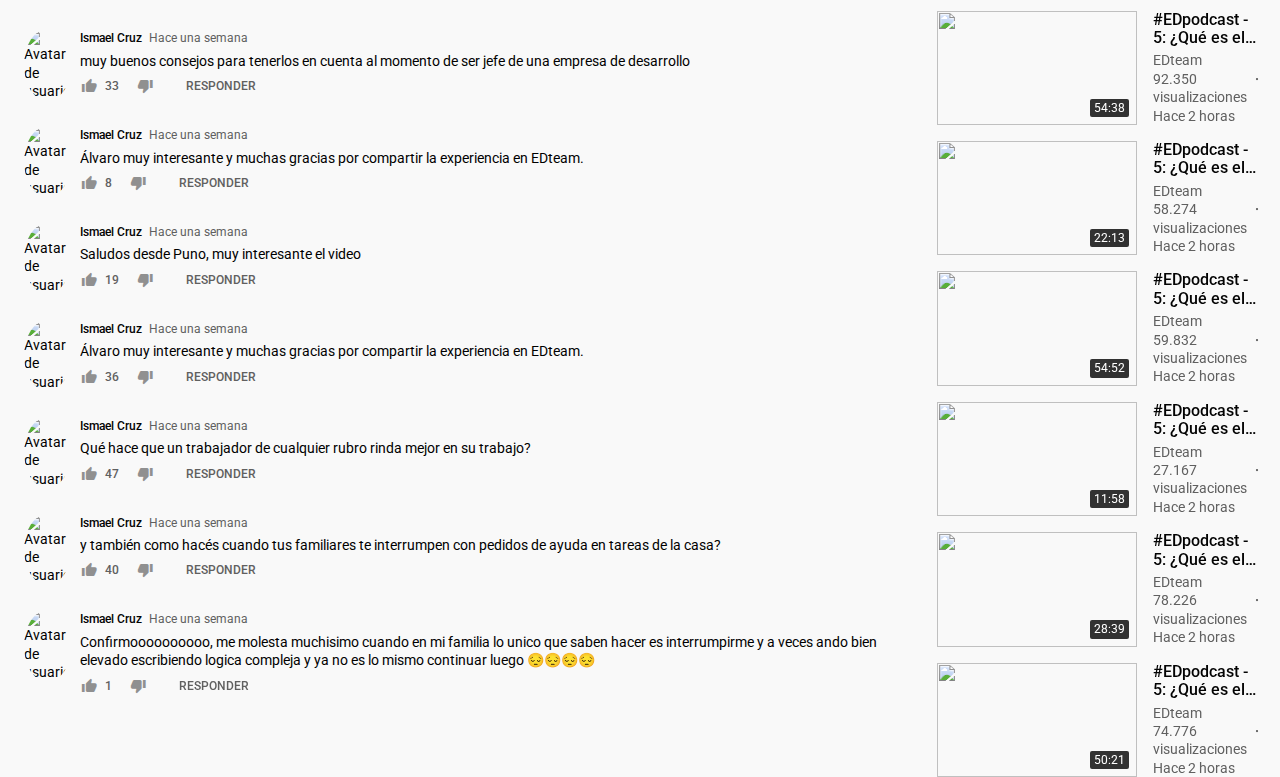
==== commit 84a14fd1: "others-changes" ====
--- a/video.html
+++ b/video.html
@@ -6,7 +6,7 @@
     <meta name="viewport" content="width=device-width, initial-scale=1.0">
     <title>Pagina de video</title>
     <link rel="stylesheet" href="styles.css">
-    <link rel="stylesheet" href="/icons/style.css">
+    <link rel="stylesheet" href="icons/style.css">
 </head>
 
 <body class="video-page scroll">
@@ -15,7 +15,7 @@
         <div class="start place-center">
             <button class="icon-menu action-button "></button>
             <a href="/">
-                <img class="logo" src="/icons/logo (1).svg" alt="">
+                <img class="logo" src="icons/logo (1).svg" alt="">
             </a>
         </div>
         <!-- Center -->
